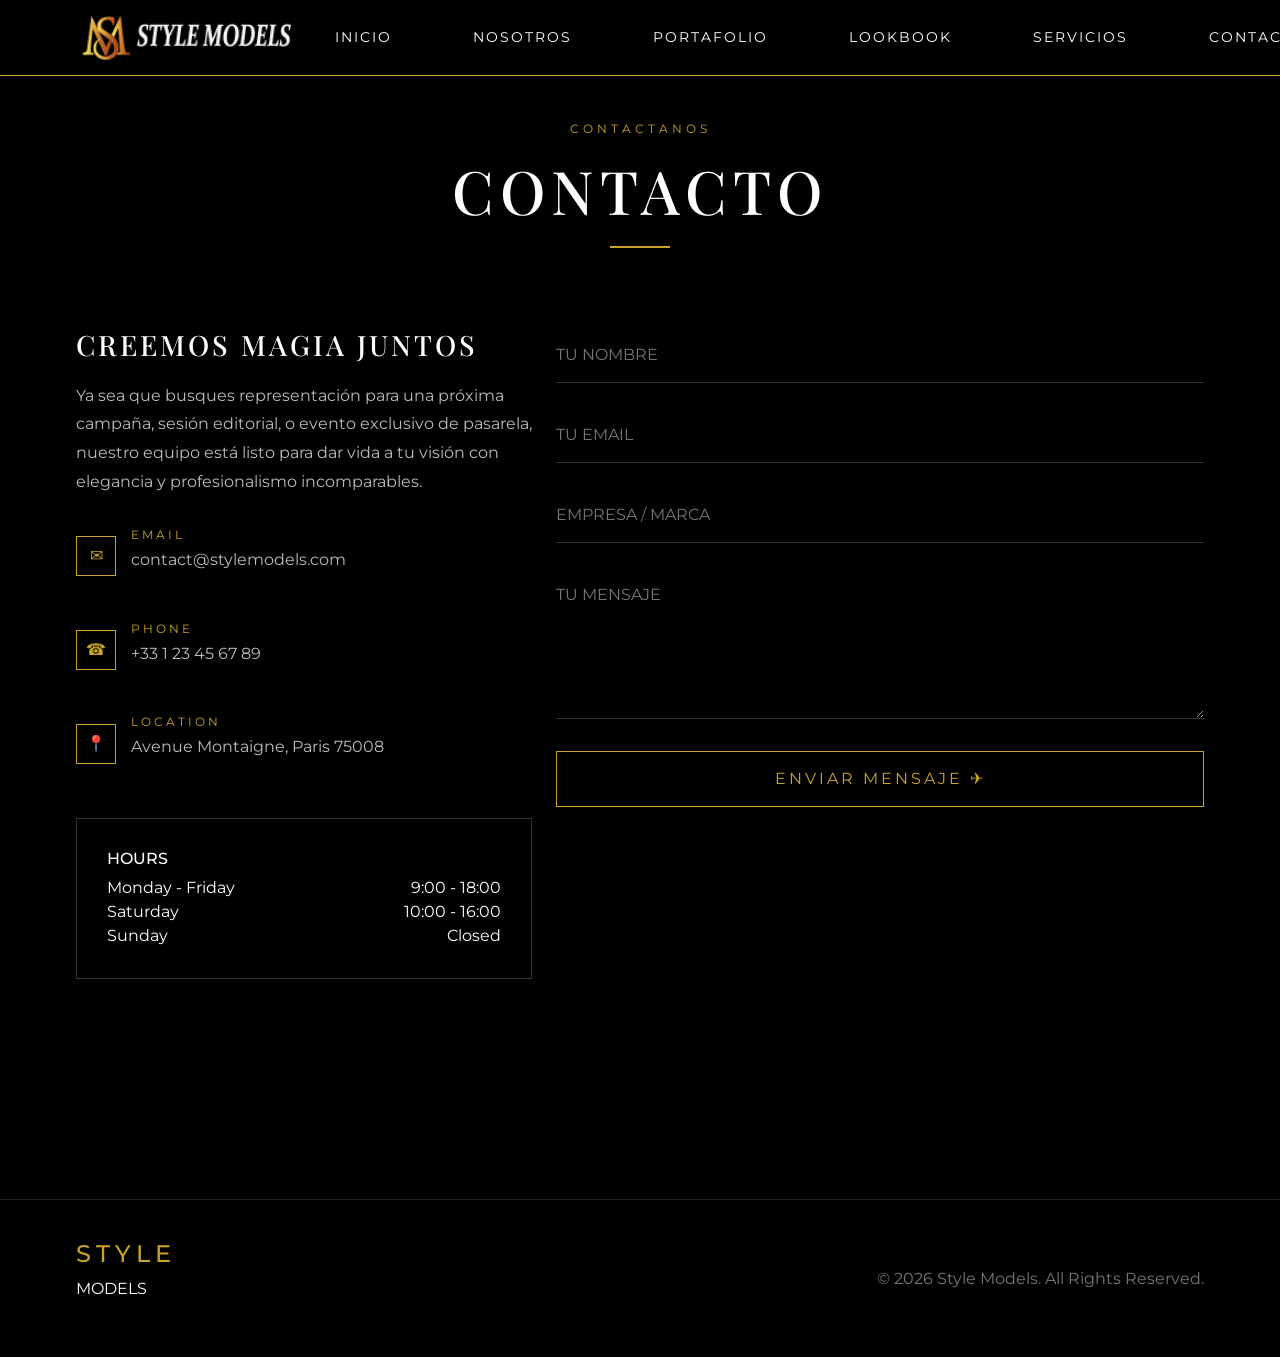
==== contacto.html @ e482102c "mejora de contacto pagina" ====
<!DOCTYPE html>
<html lang="es">

<head>

<meta charset="UTF-8">
<meta name="viewport" content="width=device-width, initial-scale=1.0">

<title>Contacto | Style Models</title>

<!-- Bootstrap -->
<link href="https://cdn.jsdelivr.net/npm/bootstrap@5.3.3/dist/css/bootstrap.min.css" rel="stylesheet">

<!-- CSS -->
<link rel="stylesheet" href="css/style.css">

<!-- Google Fonts -->
<link href="https://fonts.googleapis.com/css2?family=Playfair+Display:wght@400;600&family=Montserrat:wght@300;400&display=swap" rel="stylesheet">

</head>

<body>

<!-- MENU GLOBAL -->
<div id="menu-container"></div>


<section class="contact-section">

<div class="container">

<!-- TITULO -->

<div class="text-center contact-title">

<p class="contact-subtitle">CONTACTANOS</p>

<h1>CONTACTO</h1>

<div class="title-line"></div>

</div>


<div class="row contact-content">

<!-- COLUMNA IZQUIERDA -->

<div class="col-lg-5 contact-info">

<h3>CREEMOS MAGIA JUNTOS</h3>

<p>
Ya sea que busques representación para una próxima campaña, sesión editorial,
o evento exclusivo de pasarela, nuestro equipo está listo para dar vida
a tu visión con elegancia y profesionalismo incomparables.
</p>


<div class="contact-item">

<div class="icon-box">✉</div>

<div>
<span>EMAIL</span>
<p>contact@stylemodels.com</p>
</div>

</div>


<div class="contact-item">

<div class="icon-box">☎</div>

<div>
<span>PHONE</span>
<p>+33 1 23 45 67 89</p>
</div>

</div>


<div class="contact-item">

<div class="icon-box">📍</div>

<div>
<span>LOCATION</span>
<p>Avenue Montaigne, Paris 75008</p>
</div>

</div>


<div class="hours-box">

<h6>HOURS</h6>

<div class="d-flex justify-content-between">
<span>Monday - Friday</span>
<span>9:00 - 18:00</span>
</div>

<div class="d-flex justify-content-between">
<span>Saturday</span>
<span>10:00 - 16:00</span>
</div>

<div class="d-flex justify-content-between">
<span>Sunday</span>
<span>Closed</span>
</div>

</div>

</div>


<!-- FORMULARIO -->

<div class="col-lg-7 contact-form">

<form>

<input type="text" placeholder="TU NOMBRE">

<input type="email" placeholder="TU EMAIL">

<input type="text" placeholder="EMPRESA / MARCA">

<textarea rows="5" placeholder="TU MENSAJE"></textarea>

<button type="submit" class="btn-contact">

ENVIAR MENSAJE ✈

</button>

</form>

</div>

</div>

</div>

</section>


<!-- FOOTER -->

<footer class="footer">

<div class="container footer-content">

<div class="footer-logo">

<h4>STYLE</h4>
<p>MODELS</p>

</div>

<div class="footer-copy">

© 2026 Style Models. All Rights Reserved.

</div>

</div>

</footer>


<script src="js/script.js"></script>

<script src="https://cdn.jsdelivr.net/npm/bootstrap@5.3.3/dist/js/bootstrap.bundle.min.js"></script>

</body>
</html>
---- css/style.css ----
/* ========================= */
/* RESET */
/* ========================= */

*{
margin:0;
padding:0;
box-sizing:border-box;
}

body{
font-family:'Montserrat', sans-serif;
background:#000;
color:#fff;
}

/* ========================= */
/* CONTENEDOR GENERAL */
/* ========================= */

.container{
width:90%;
max-width:1200px;
margin:auto;
}

/* ========================= */
/* NAVBAR */
/* ========================= */

.navbar-stylemodels{
background:rgba(0,0,0,0.65);
backdrop-filter:blur(6px);
border-bottom:1px solid #c9a227;
padding:10px 0;
transition:0.3s;
}

.navbar-container{
max-width:1140px;
margin:auto;
display:flex;
align-items:center;
justify-content:space-between;
}

/* LOGO */

.logo img{
height:45px;
width:auto;
}

/* MENU */

.navbar-nav{
gap:25px;
}

.navbar-stylemodels .nav-link{
color:white;
font-size:14px;
letter-spacing:2px;
text-transform:uppercase;
position:relative;
transition:0.3s;
}

/* HOVER TEXTO */

.navbar-stylemodels .nav-link:hover{
color:#c9a227;
}

/* LINEA ANIMADA */

.navbar-stylemodels .nav-link::after{
content:"";
position:absolute;
left:50%;
bottom:-5px;
width:0;
height:2px;
background:#c9a227;
transform:translateX(-50%);
transition:0.3s;
}

.navbar-stylemodels .nav-link:hover::after{
width:100%;
}

/* PAGINA ACTIVA */

.navbar-stylemodels .nav-link.active{
color:#c9a227;
}

.navbar-stylemodels .nav-link.active::after{
width:100%;
}

/* BOTON HAMBURGUESA */

.navbar-toggler{
border:1px solid #c9a227;
}

.navbar-toggler-icon{
filter:invert(1);
}

/* ========================= */
/* HERO */
/* ========================= */

.hero{
height:100vh;
background-size:cover;
background-position:center;
display:flex;
align-items:center;
justify-content:center;
text-align:center;
margin-top:80px;
}

.hero-content h4{
color:#c9a227;
letter-spacing:5px;
margin-bottom:20px;
}

.hero-content h1{
font-family:'Playfair Display', serif;
font-size:70px;
}

.hero-content p{
margin-top:20px;
color:#ccc;
}

.btn{
display:inline-block;
margin-top:30px;
padding:15px 40px;
border:1px solid #c9a227;
color:#c9a227;
text-decoration:none;
letter-spacing:3px;
transition:0.3s;
}

.btn:hover{
background:#c9a227;
color:black;
}

/* ========================= */
/* TITULOS GENERALES */
/* ========================= */

.subtitle{
color:#c9a227;
letter-spacing:4px;
font-size:14px;
text-transform:uppercase;
margin-bottom:15px;
}

/* ========================= */
/* NOSOTROS */
/* ========================= */

.about{
padding:120px 0;
}

.about h1{
font-family:'Playfair Display', serif;
font-size:50px;
margin-bottom:40px;
}

.about-container{
display:grid;
grid-template-columns:1fr 1fr;
gap:60px;
align-items:center;
}

.about-text h2{
font-family:'Playfair Display', serif;
margin-bottom:20px;
}

.about-text p{
color:#ccc;
line-height:1.8;
margin-bottom:20px;
}

.about-image img{
width:100%;
max-width:420px;
margin:auto;
display:block;
}

/* ========================= */
/* ESTADISTICAS */
/* ========================= */

.stats{
display:grid;
grid-template-columns:repeat(4,1fr);
gap:40px;
text-align:center;
margin-top:80px;
}

.stat h3{
font-size:40px;
color:#c9a227;
}

.stat p{
font-size:12px;
letter-spacing:2px;
color:#aaa;
}

/* ========================= */
/* VALORES */
/* ========================= */

.values-title{
font-family:'Playfair Display', serif;
font-size:40px;
text-align:center;
margin:120px 0 40px;
}

.values{
display:grid;
grid-template-columns:repeat(3,1fr);
gap:30px;
}

.value-card{
border:1px solid #c9a227;
padding:30px;
text-align:center;
}

.value-card h3{
color:#c9a227;
margin-bottom:15px;
letter-spacing:2px;
}

.value-card p{
color:#ccc;
font-size:14px;
}

/* ========================= */
/* PORTAFOLIO */
/* ========================= */

.portfolio-hero{
text-align:center;
padding:120px 20px;
background:#050505;
}

.portfolio-hero h1{
font-family:'Playfair Display', serif;
font-size:60px;
letter-spacing:5px;
margin:20px 0;
}

.portfolio-text{
max-width:700px;
margin:auto;
color:#aaa;
line-height:1.6;
}

.portfolio-models{
padding:80px 0;
}

.portfolio-grid{
display:grid;
grid-template-columns:repeat(4,1fr);
gap:30px;
}

.model-card{
position:relative;
overflow:hidden;
}

.model-card img{
width:100%;
transition:0.4s;
}

.model-card:hover img{
transform:scale(1.1);
filter:brightness(60%);
}

.model-name{
position:absolute;
bottom:20px;
left:20px;
letter-spacing:3px;
font-size:14px;
}

/* ========================= */
/* LOOKBOOK */
/* ========================= */

.lookbook-header{
text-align:center;
padding:120px 20px 60px;
}

.lookbook-header h1{
font-size:70px;
letter-spacing:6px;
font-weight:300;
}

.linea{
width:70px;
height:2px;
background:#c9a227;
margin:20px auto;
}

.lookbook-grid{
width:90%;
margin:auto;
display:grid;
grid-template-columns:repeat(3,1fr);
gap:30px;
}

.lookbook-item{
position:relative;
overflow:hidden;
}

.lookbook-item img{
width:100%;
height:420px;
object-fit:cover;
transition:0.4s;
}

.lookbook-item:hover img{
transform:scale(1.05);
}

.lookbook-item span{
position:absolute;
bottom:20px;
left:20px;
letter-spacing:3px;
}

/* ========================= */
/* SERVICIOS */
/* ========================= */

.servicios-header{
text-align:center;
padding:120px 20px 60px;
}

.servicios-header h1{
font-size:70px;
letter-spacing:6px;
}

.servicios-grid{
width:85%;
margin:auto;
display:grid;
grid-template-columns:repeat(2,1fr);
gap:40px;
}

.servicio-card{
border:1px solid rgba(201,162,39,0.4);
padding:40px;
transition:0.3s;
}

.servicio-card:hover{
border:1px solid #c9a227;
transform:translateY(-5px);
}

.icono{
width:50px;
height:50px;
border:1px solid #c9a227;
display:flex;
align-items:center;
justify-content:center;
margin-bottom:20px;
}

.icono i{
color:#c9a227;
font-size:20px;
}

/* ========================= */
/* RESPONSIVE */
/* ========================= */

@media(max-width:992px){

.portfolio-grid{
grid-template-columns:repeat(2,1fr);
}

.lookbook-grid{
grid-template-columns:repeat(2,1fr);
}

.values{
grid-template-columns:repeat(2,1fr);
}

.stats{
grid-template-columns:repeat(2,1fr);
}

.about-container{
grid-template-columns:1fr;
text-align:center;
}

}

@media(max-width:768px){

.hero-content h1{
font-size:40px;
}

.portfolio-grid,
.lookbook-grid,
.values,
.servicios-grid{
grid-template-columns:1fr;
}

.stats{
grid-template-columns:1fr;
}

}

.about{
padding-top:120px;
}

@media (max-width:992px){
.about{
padding-top:90px;
}
}

.oficina-img{
max-width:350px;
width:85%;
}

/* Separar los botones del menú en pantallas grandes */

@media (min-width: 992px){

.navbar-stylemodels .nav-link{
margin-left:20px;
margin-right:20px;
}

}


/* CONTACTO */

.contact-section{

background:#000;
color:#fff;
padding:120px 0;

}

.contact-title h1{

font-family:'Playfair Display', serif;
font-size:60px;
letter-spacing:6px;

}

.contact-subtitle{

color:#c9a227;
letter-spacing:4px;
font-size:12px;

}

.title-line{

width:60px;
height:2px;
background:#c9a227;
margin:20px auto;

}

/* COLUMNAS */

.contact-content{

margin-top:80px;

}

.contact-info h3{

font-family:'Playfair Display', serif;
letter-spacing:3px;
margin-bottom:20px;

}

.contact-info p{

color:#bbb;
line-height:1.8;

}

/* ITEMS */

.contact-item{

display:flex;
align-items:center;
gap:15px;
margin-top:25px;

}

.icon-box{

width:40px;
height:40px;
border:1px solid #c9a227;
display:flex;
align-items:center;
justify-content:center;
color:#c9a227;

}

.contact-item span{

font-size:12px;
letter-spacing:3px;
color:#c9a227;

}

/* HORARIO */

.hours-box{

border:1px solid #333;
padding:30px;
margin-top:40px;

}

/* FORM */

.contact-form input,
.contact-form textarea{

width:100%;
background:none;
border:none;
border-bottom:1px solid #333;
padding:15px 0;
color:#fff;
margin-bottom:25px;

}

.contact-form input:focus,
.contact-form textarea:focus{

outline:none;
border-color:#c9a227;

}

/* BOTON */

.btn-contact{

width:100%;
border:1px solid #c9a227;
background:none;
color:#c9a227;
padding:15px;
letter-spacing:3px;
transition:0.3s;

}

.btn-contact:hover{

background:#c9a227;
color:#000;

}

/* FOOTER */

.footer{

border-top:1px solid #222;
padding:40px 0;
margin-top:100px;

}

.footer-content{

display:flex;
justify-content:space-between;
align-items:center;

}

.footer-logo h4{

color:#c9a227;
letter-spacing:5px;

}

.footer-copy{

color:#777;

}
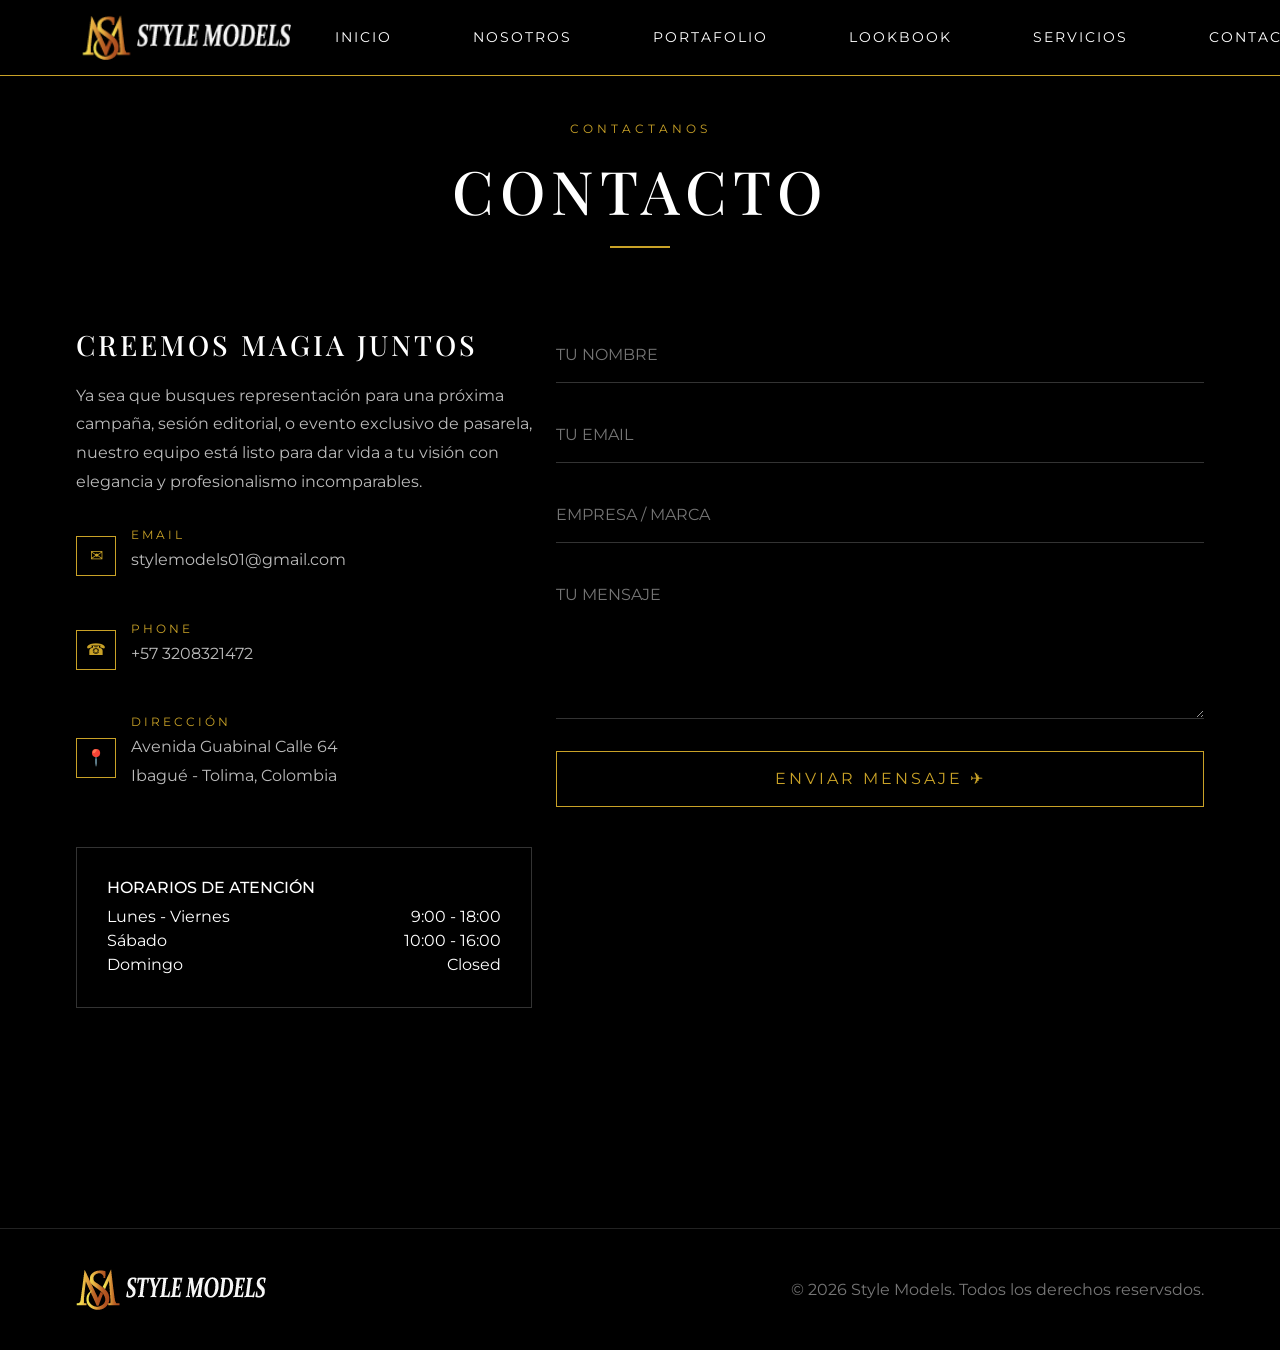
==== commit e33662a7: "aaaaaaaaaaaa" ====
--- a/contacto.html
+++ b/contacto.html
@@ -63,7 +63,7 @@
 
 <div>
 <span>EMAIL</span>
-<p>contact@stylemodels.com</p>
+<p>stylemodels01@gmail.com</p>
 </div>
 
 </div>
@@ -75,7 +75,7 @@
 
 <div>
 <span>PHONE</span>
-<p>+33 1 23 45 67 89</p>
+<p>+57 3208321472</p>
 </div>
 
 </div>
@@ -86,8 +86,8 @@
 <div class="icon-box">📍</div>
 
 <div>
-<span>LOCATION</span>
-<p>Avenue Montaigne, Paris 75008</p>
+<span>DIRECCIÓN</span>
+<p>Avenida Guabinal Calle 64<br>Ibagué - Tolima, Colombia</p>
 </div>
 
 </div>
@@ -95,20 +95,20 @@
 
 <div class="hours-box">
 
-<h6>HOURS</h6>
+<h6>HORARIOS DE ATENCIÓN</h6>
 
 <div class="d-flex justify-content-between">
-<span>Monday - Friday</span>
+<span>Lunes - Viernes</span>
 <span>9:00 - 18:00</span>
 </div>
 
 <div class="d-flex justify-content-between">
-<span>Saturday</span>
+<span>Sábado</span>
 <span>10:00 - 16:00</span>
 </div>
 
 <div class="d-flex justify-content-between">
-<span>Sunday</span>
+<span>Domingo</span>
 <span>Closed</span>
 </div>
 
@@ -156,14 +156,13 @@
 
 <div class="footer-logo">
 
-<h4>STYLE</h4>
-<p>MODELS</p>
+<img src="img/logo-horizontal.png" alt="Style Models">
 
 </div>
 
 <div class="footer-copy">
 
-© 2026 Style Models. All Rights Reserved.
+© 2026 Style Models. Todos los derechos reservsdos.
 
 </div>
 
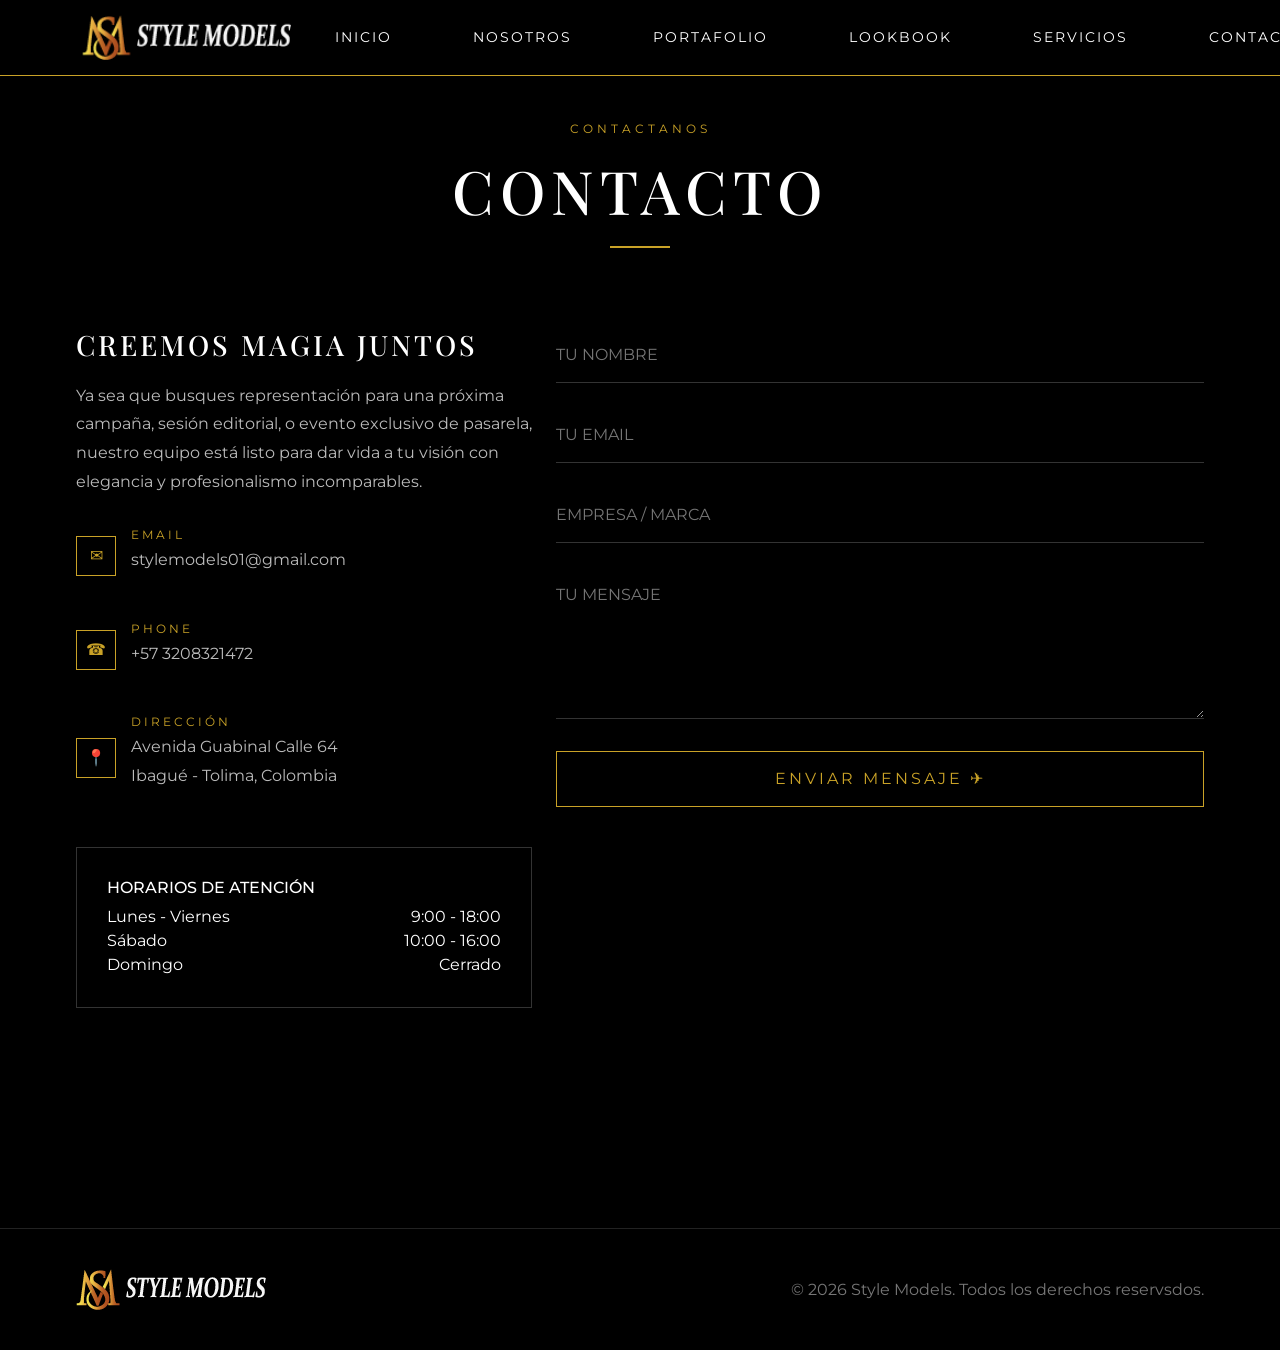
==== commit b908a644: "aaaacerrado" ====
--- a/contacto.html
+++ b/contacto.html
@@ -109,7 +109,7 @@
 
 <div class="d-flex justify-content-between">
 <span>Domingo</span>
-<span>Closed</span>
+<span>Cerrado</span>
 </div>
 
 </div>
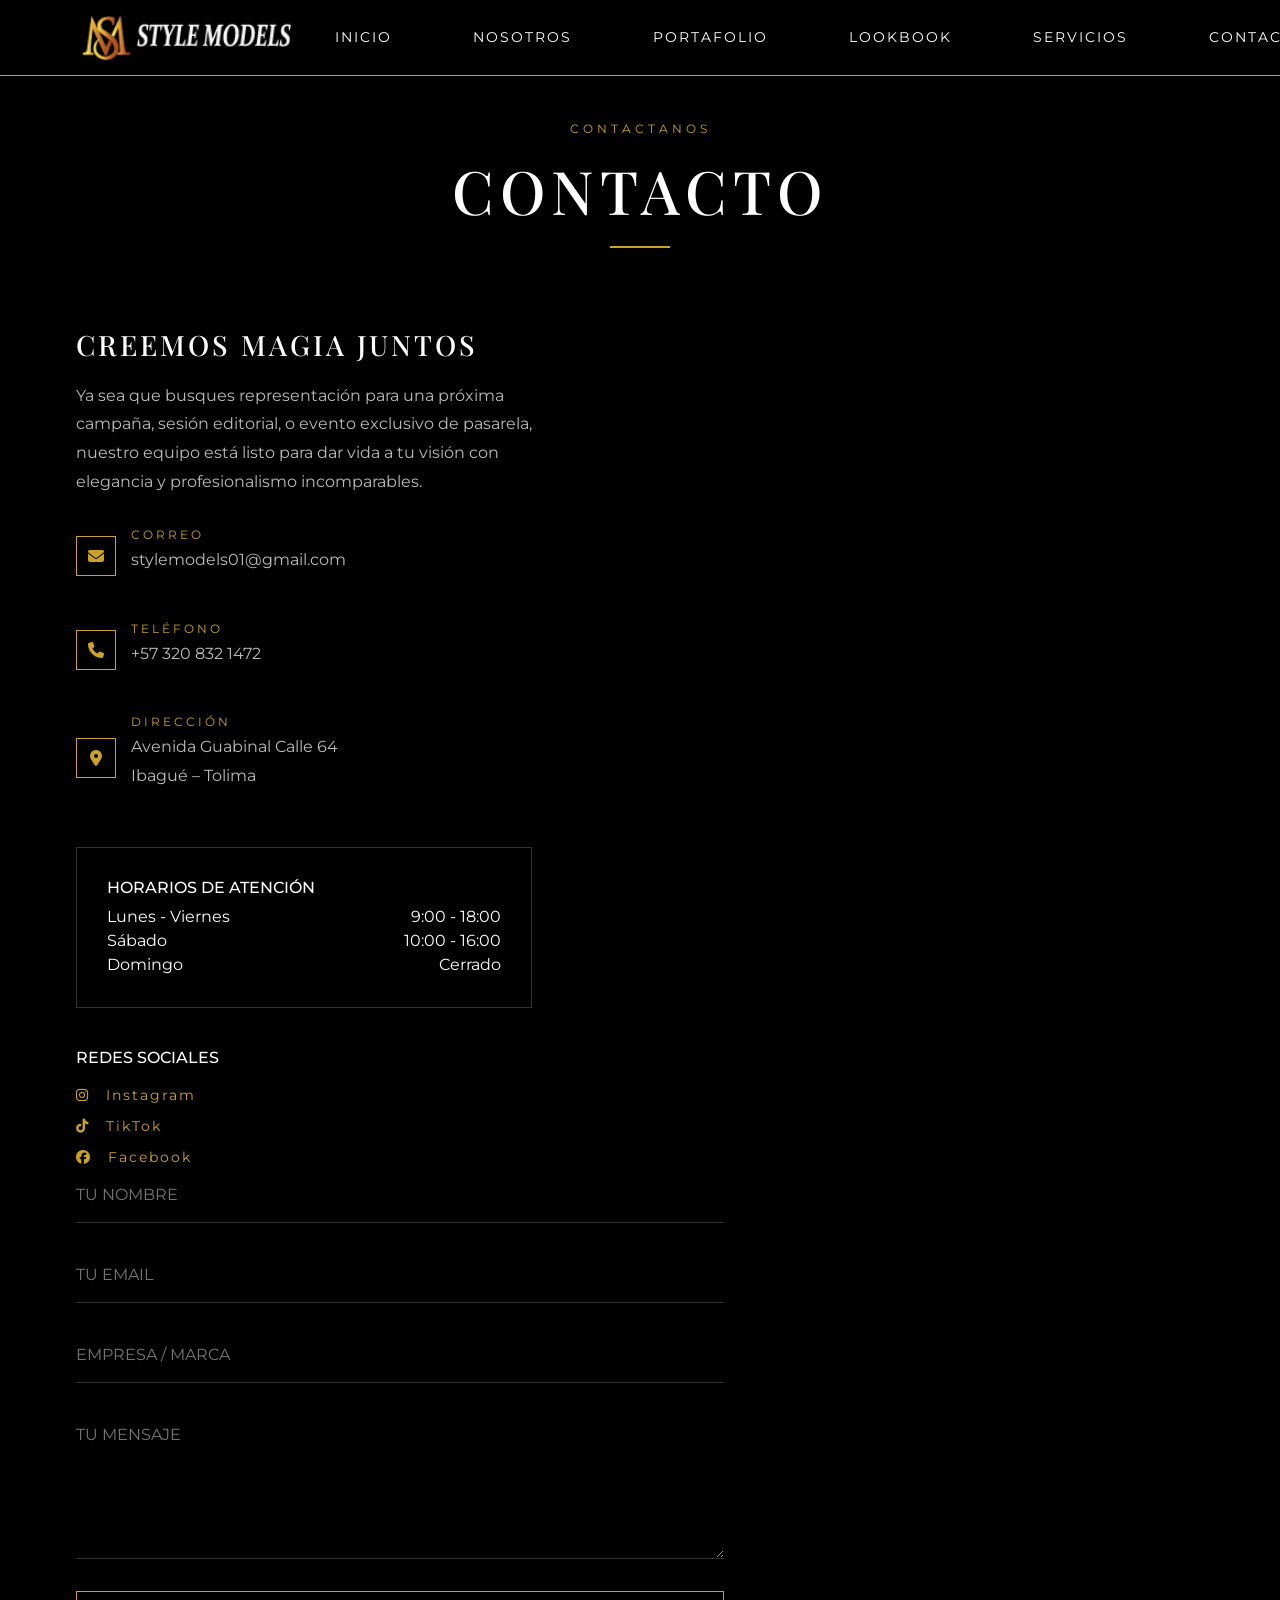
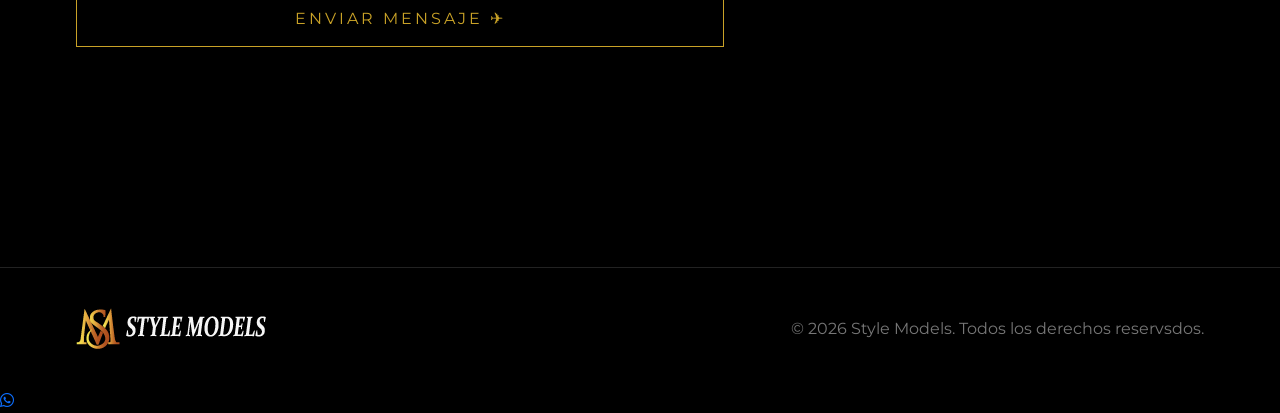
==== commit c12211b6: "Cambios en pagina de contactos" ====
--- a/contacto.html
+++ b/contacto.html
@@ -7,6 +7,9 @@
 <meta name="viewport" content="width=device-width, initial-scale=1.0">
 
 <title>Contacto | Style Models</title>
+
+<!-- ICONOS -->
+<link rel="stylesheet" href="https://cdnjs.cloudflare.com/ajax/libs/font-awesome/6.5.0/css/all.min.css">
 
 <!-- Bootstrap -->
 <link href="https://cdn.jsdelivr.net/npm/bootstrap@5.3.3/dist/css/bootstrap.min.css" rel="stylesheet">
@@ -56,13 +59,17 @@
 a tu visión con elegancia y profesionalismo incomparables.
 </p>
 
+<!-- Datos de contacto -->
+
 
 <div class="contact-item">
 
-<div class="icon-box">✉</div>
+<div class="icon-box">
+<i class="fa-solid fa-envelope"></i>
+</div>
 
 <div>
-<span>EMAIL</span>
+<span>CORREO</span>
 <p>stylemodels01@gmail.com</p>
 </div>
 
@@ -71,11 +78,13 @@
 
 <div class="contact-item">
 
-<div class="icon-box">☎</div>
+<div class="icon-box">
+<i class="fa-solid fa-phone"></i>
+</div>
 
 <div>
-<span>PHONE</span>
-<p>+57 3208321472</p>
+<span>TELÉFONO</span>
+<p>+57 320 832 1472</p>
 </div>
 
 </div>
@@ -83,11 +92,13 @@
 
 <div class="contact-item">
 
-<div class="icon-box">📍</div>
+<div class="icon-box">
+<i class="fa-solid fa-location-dot"></i>
+</div>
 
 <div>
 <span>DIRECCIÓN</span>
-<p>Avenida Guabinal Calle 64<br>Ibagué - Tolima, Colombia</p>
+<p>Avenida Guabinal Calle 64<br>Ibagué – Tolima</p>
 </div>
 
 </div>
@@ -116,6 +127,25 @@
 
 </div>
 
+<!-- Redes Sociales -->
+
+<div class="contact-social">
+
+<h6>REDES SOCIALES</h6>
+
+<a href="#" target="_blank">
+<i class="fa-brands fa-instagram"></i> Instagram
+</a>
+
+<a href="#" target="_blank">
+<i class="fa-brands fa-tiktok"></i> TikTok
+</a>
+
+<a href="#" target="_blank">
+<i class="fa-brands fa-facebook"></i> Facebook
+</a>
+
+</div>
 
 <!-- FORMULARIO -->
 
@@ -156,7 +186,9 @@
 
 <div class="footer-logo">
 
+<a class="navbar-brand" href="index.html">
 <img src="img/logo-horizontal.png" alt="Style Models">
+</a>
 
 </div>
 
@@ -174,6 +206,16 @@
 <script src="js/script.js"></script>
 
 <script src="https://cdn.jsdelivr.net/npm/bootstrap@5.3.3/dist/js/bootstrap.bundle.min.js"></script>
+
+<!-- BOTOS FLOTANTE DE WhatsApp -->
+
+<a href="https://wa.me/573208321472" 
+class="whatsapp-float" 
+target="_blank">
+
+<i class="fa-brands fa-whatsapp"></i>
+
+</a>
 
 </body>
 </html>
--- a/css/style.css
+++ b/css/style.css
@@ -670,4 +670,35 @@
 
 color:#777;
 
+}
+
+.contact-social{
+
+margin-top:40px;
+display:flex;
+flex-direction:column;
+gap:10px;
+
+}
+
+.contact-social a{
+
+color:#c9a227;
+text-decoration:none;
+letter-spacing:2px;
+font-size:14px;
+transition:0.3s;
+
+}
+
+.contact-social a:hover{
+
+color:#fff;
+
+}
+
+.contact-social i{
+
+margin-right:10px;
+
 }
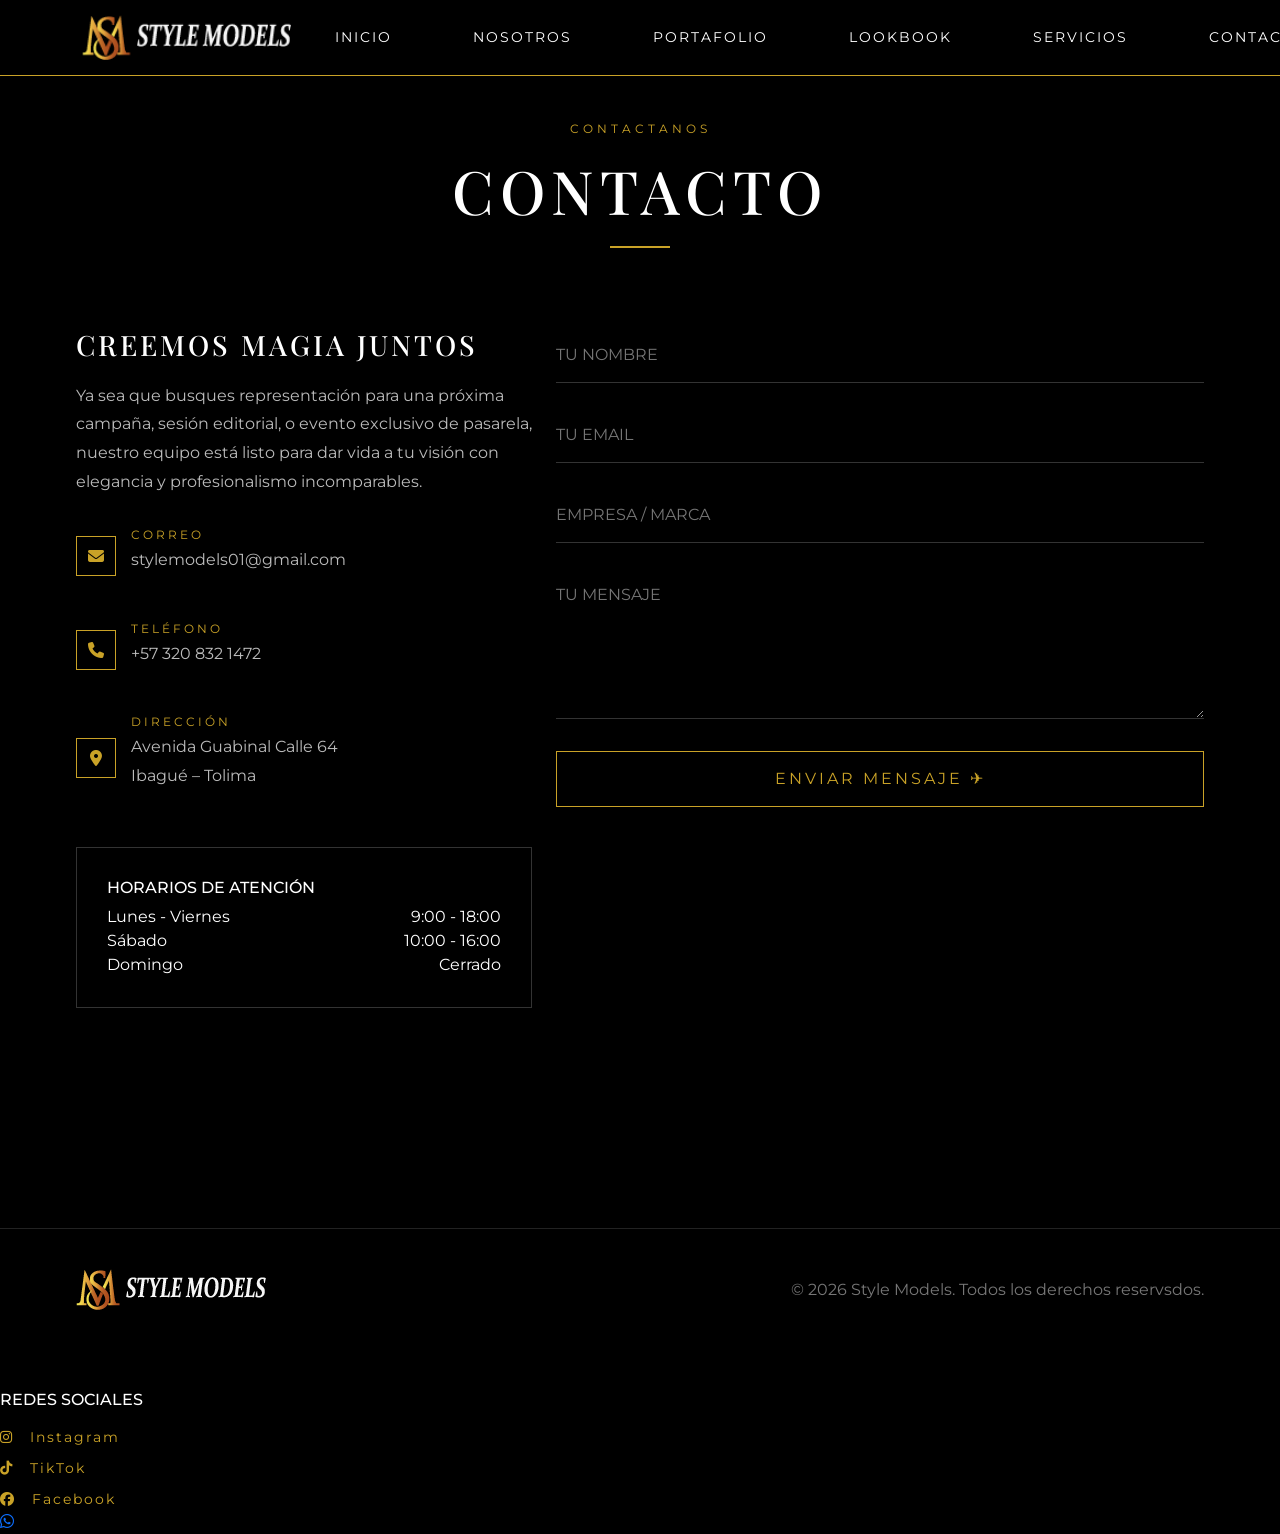
==== commit 780fc75e: "ffff" ====
--- a/contacto.html
+++ b/contacto.html
@@ -127,13 +127,70 @@
 
 </div>
 
+
+
+<!-- FORMULARIO -->
+
+<div class="col-lg-7 contact-form">
+
+<form>
+
+<input type="text" placeholder="TU NOMBRE">
+
+<input type="email" placeholder="TU EMAIL">
+
+<input type="text" placeholder="EMPRESA / MARCA">
+
+<textarea rows="5" placeholder="TU MENSAJE"></textarea>
+
+<button type="submit" class="btn-contact">
+
+ENVIAR MENSAJE ✈
+
+</button>
+
+</form>
+
+</div>
+
+</div>
+
+</div>
+
+</section>
+
+
+<!-- FOOTER -->
+
+<footer class="footer">
+
+<div class="container footer-content">
+
+<div class="footer-logo">
+
+<a class="navbar-brand" href="index.html">
+<img src="img/logo-horizontal.png" alt="Style Models">
+</a>
+
+</div>
+
+<div class="footer-copy">
+
+© 2026 Style Models. Todos los derechos reservsdos.
+
+</div>
+
+</div>
+
+</footer>
+
 <!-- Redes Sociales -->
 
 <div class="contact-social">
 
 <h6>REDES SOCIALES</h6>
 
-<a href="#" target="_blank">
+<a href="https://www.instagram.com/goldenst_.1?igsh=dWtuaGw3Y3lscWpy" target="_blank">
 <i class="fa-brands fa-instagram"></i> Instagram
 </a>
 
@@ -146,62 +203,6 @@
 </a>
 
 </div>
-
-<!-- FORMULARIO -->
-
-<div class="col-lg-7 contact-form">
-
-<form>
-
-<input type="text" placeholder="TU NOMBRE">
-
-<input type="email" placeholder="TU EMAIL">
-
-<input type="text" placeholder="EMPRESA / MARCA">
-
-<textarea rows="5" placeholder="TU MENSAJE"></textarea>
-
-<button type="submit" class="btn-contact">
-
-ENVIAR MENSAJE ✈
-
-</button>
-
-</form>
-
-</div>
-
-</div>
-
-</div>
-
-</section>
-
-
-<!-- FOOTER -->
-
-<footer class="footer">
-
-<div class="container footer-content">
-
-<div class="footer-logo">
-
-<a class="navbar-brand" href="index.html">
-<img src="img/logo-horizontal.png" alt="Style Models">
-</a>
-
-</div>
-
-<div class="footer-copy">
-
-© 2026 Style Models. Todos los derechos reservsdos.
-
-</div>
-
-</div>
-
-</footer>
-
 
 <script src="js/script.js"></script>
 
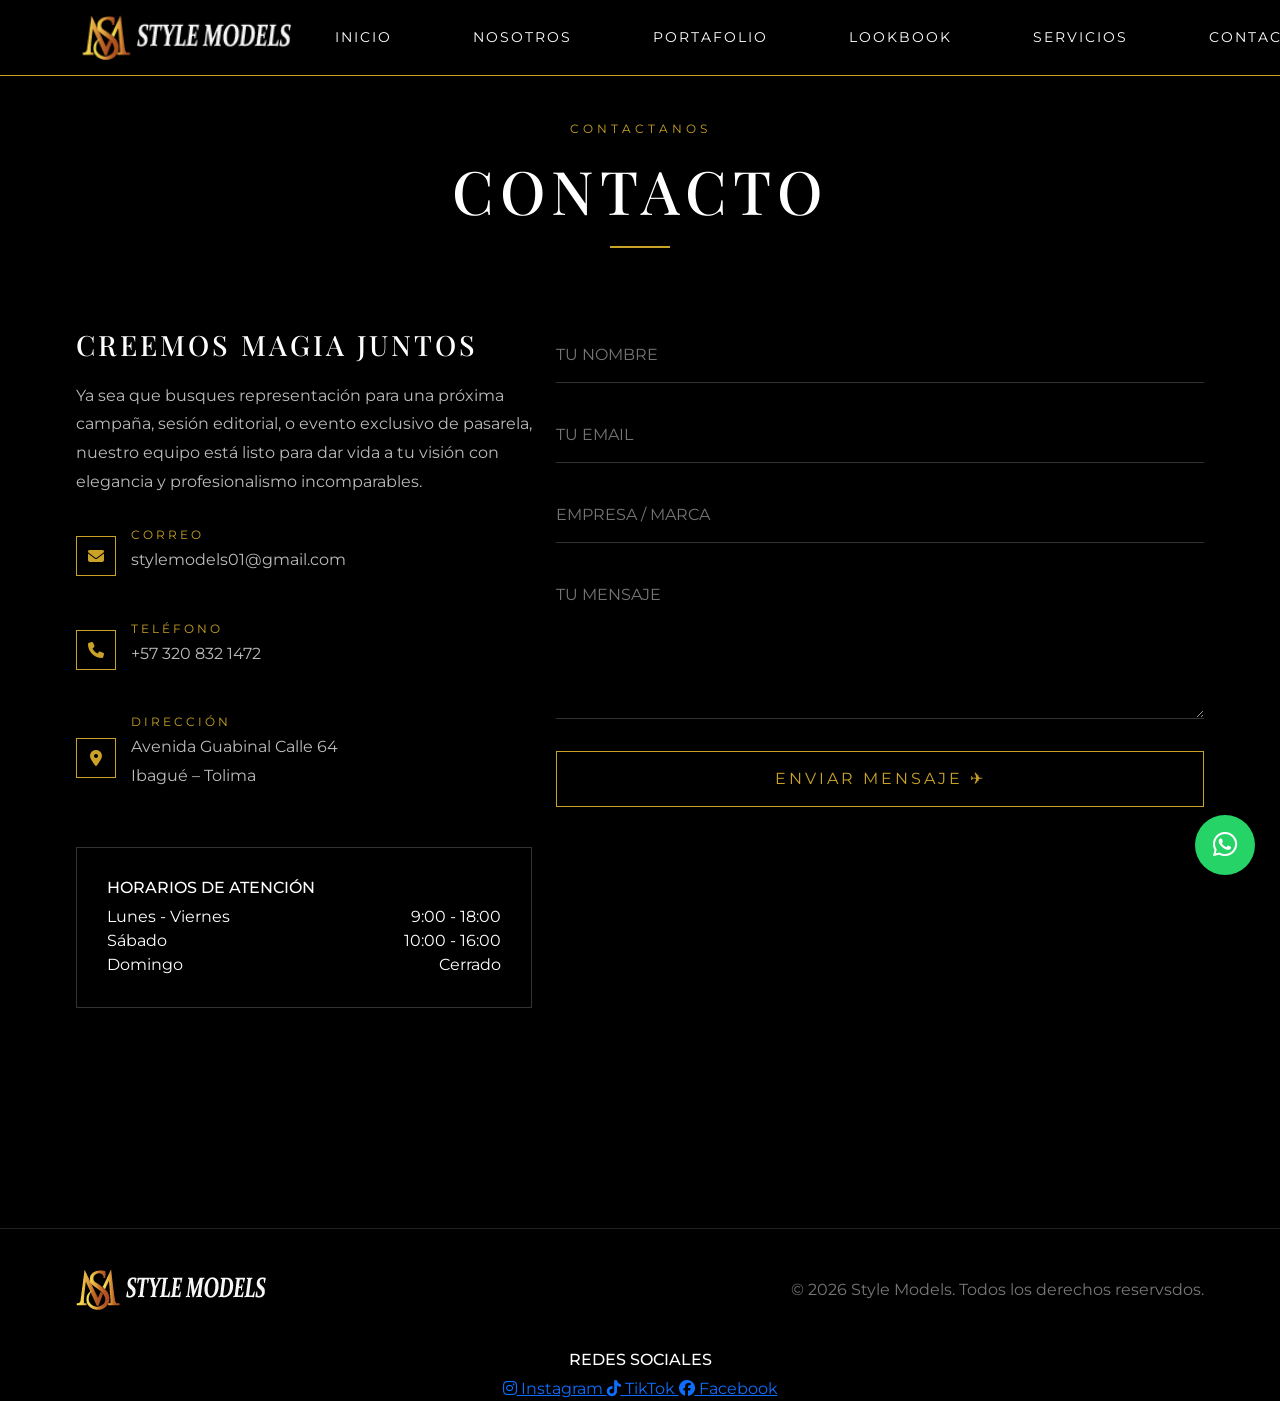
==== commit 1d48c3a6: "gg" ====
--- a/contacto.html
+++ b/contacto.html
@@ -2,6 +2,8 @@
 <html lang="es">
 
 <head>
+
+<link rel="icon" type="image/png" href="img/favicon.png">
 
 <meta charset="UTF-8">
 <meta name="viewport" content="width=device-width, initial-scale=1.0">
@@ -186,23 +188,29 @@
 
 <!-- Redes Sociales -->
 
-<div class="contact-social">
-
-<h6>REDES SOCIALES</h6>
+<section class="contact-social-section">
+
+<div class="container text-center">
+
+<h6 class="social-title">REDES SOCIALES</h6>
+
+<div class="social-links">
 
 <a href="https://www.instagram.com/goldenst_.1?igsh=dWtuaGw3Y3lscWpy" target="_blank">
 <i class="fa-brands fa-instagram"></i> Instagram
 </a>
 
-<a href="#" target="_blank">
+<a href="https://www.tiktok.com/@the_golden_studio0?_r=1&_t=ZS-94hEZrHAKSQ" target="_blank">
 <i class="fa-brands fa-tiktok"></i> TikTok
 </a>
 
-<a href="#" target="_blank">
+<a href="https://www.facebook.com/profile.php?id=61582188220445" target="_blank">
 <i class="fa-brands fa-facebook"></i> Facebook
 </a>
 
 </div>
+</div>
+</section>
 
 <script src="js/script.js"></script>
 
--- a/css/style.css
+++ b/css/style.css
@@ -701,4 +701,85 @@
 
 margin-right:10px;
 
+}
+
+.navbar-stylemodels{
+
+transition: top 0.4s ease;
+
+}
+
+/* BOTON FLOTANTE WHATSAPP */
+
+.whatsapp-float{
+
+position: fixed;
+right: 25px;
+bottom: 25px;
+
+width: 60px;
+height: 60px;
+
+background: #25D366;
+color: white;
+
+border-radius: 50%;
+
+display: flex;
+align-items: center;
+justify-content: center;
+
+font-size: 28px;
+
+text-decoration: none;
+
+box-shadow: 0 6px 18px rgba(0,0,0,0.3);
+
+z-index: 999;
+
+transition: all 0.3s ease;
+
+}
+
+
+/* EFECTO HOVER (PC) */
+
+.whatsapp-float:hover{
+
+transform: scale(1.1);
+background:#1ebe5d;
+
+}
+
+
+/* VERSION CELULAR */
+
+@media (max-width:768px){
+
+.whatsapp-float{
+
+width:50px;
+height:50px;
+
+font-size:24px;
+
+right:18px;
+bottom:18px;
+
+}
+
+}
+
+.whatsapp-float{
+
+animation: whatsappPulse 2s infinite;
+
+}
+
+@keyframes whatsappPulse{
+
+0%{box-shadow:0 0 0 0 rgba(37,211,102,0.6);}
+70%{box-shadow:0 0 0 15px rgba(37,211,102,0);}
+100%{box-shadow:0 0 0 0 rgba(37,211,102,0);}
+
 }
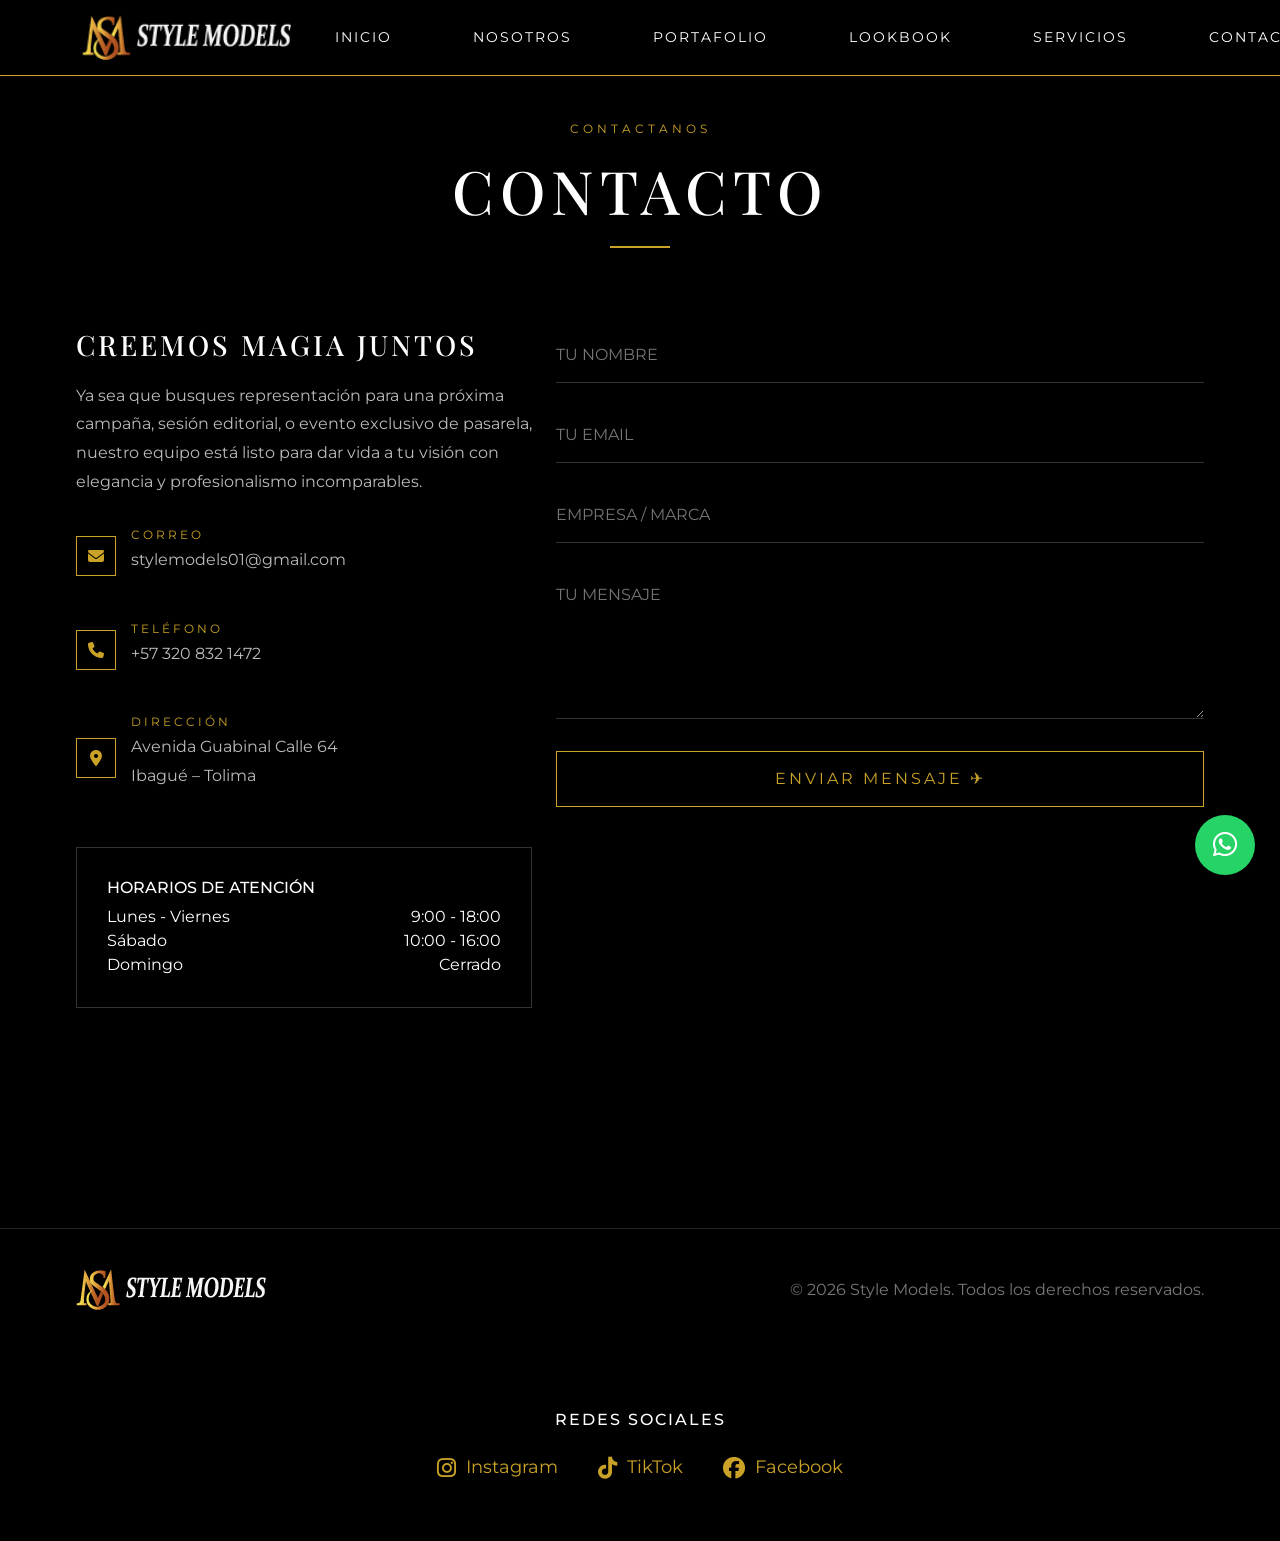
==== commit 40e72254: "Fix typo in footer copyright and add responsive styles for footer elements" ====
--- a/contacto.html
+++ b/contacto.html
@@ -178,7 +178,7 @@
 
 <div class="footer-copy">
 
-© 2026 Style Models. Todos los derechos reservsdos.
+© 2026 Style Models. Todos los derechos reservados.
 
 </div>
 
--- a/css/style.css
+++ b/css/style.css
@@ -782,4 +782,84 @@
 70%{box-shadow:0 0 0 15px rgba(37,211,102,0);}
 100%{box-shadow:0 0 0 0 rgba(37,211,102,0);}
 
+}
+
+/* SECCION REDES SOCIALES */
+
+.contact-social-section{
+
+padding:60px 0;
+text-align:center;
+
+}
+
+.social-title{
+
+color:white;
+letter-spacing:2px;
+margin-bottom:25px;
+
+}
+
+.social-links{
+
+display:flex;
+justify-content:center;
+align-items:center;
+gap:40px;
+flex-wrap:wrap;
+
+}
+
+.social-links a{
+
+color:#c9a227;
+text-decoration:none;
+font-size:18px;
+display:flex;
+align-items:center;
+gap:10px;
+
+transition:0.3s;
+
+}
+
+.social-links a i{
+
+font-size:22px;
+
+}
+
+.social-links a:hover{
+
+color:white;
+transform:translateY(-3px);
+
+}
+
+/* ESPACIADO FOOTER EN CELULAR */
+
+@media (max-width:768px){
+
+.footer-logo{
+margin-bottom:20px;
+text-align:center;
+}
+
+.footer-copy{
+margin-bottom:20px;
+}
+
+.footer-social{
+text-align:center;
+}
+
+}
+
+@media (max-width:768px){
+
+.footer-logo img{
+max-width:160px;
+}
+
 }
